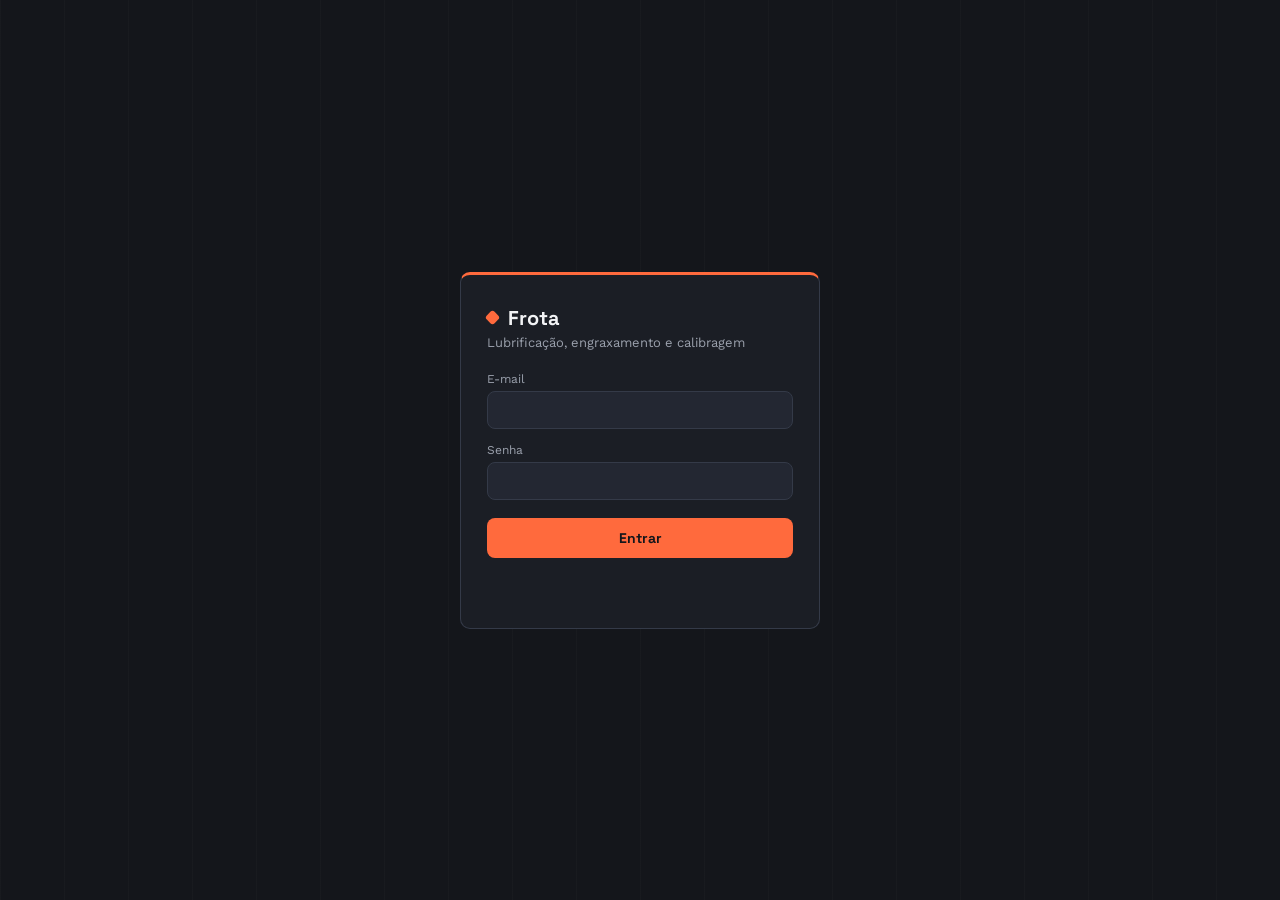
==== index.html @ 86162a0f "Add files via upload" ====
<!DOCTYPE html>
<html lang="pt-BR">
<head>
<meta charset="UTF-8" />
<meta name="viewport" content="width=device-width, initial-scale=1.0" />
<title>Entrar • Frota</title>
<link rel="stylesheet" href="./style.css" />
</head>
<body>

<div class="login-wrap">
  <div class="login-card">
    <div class="brand"><span class="dot"></span> Frota</div>
    <p class="sub">Lubrificação, engraxamento e calibragem</p>

    <form id="login-form">
      <div class="field">
        <label for="email">E-mail</label>
        <input type="email" id="email" required autocomplete="username" />
      </div>
      <div class="field">
        <label for="senha">Senha</label>
        <input type="password" id="senha" required autocomplete="current-password" />
      </div>
      <button type="submit" class="btn-primary" id="btn-entrar">Entrar</button>
      <p class="form-msg" id="msg"></p>
    </form>
  </div>
</div>

<script type="module">
  import { supabase } from './supabaseClient.js';

  // Se já estiver logado, vai direto pro quadro de lubrificação
  const { data: { session } } = await supabase.auth.getSession();
  if(session){ window.location.href = './lubrificacao.html'; }

  const form = document.getElementById('login-form');
  const msg = document.getElementById('msg');
  const btn = document.getElementById('btn-entrar');

  form.addEventListener('submit', async (e) => {
    e.preventDefault();
    btn.disabled = true;
    msg.textContent = '';
    msg.className = 'form-msg';

    const email = document.getElementById('email').value.trim();
    const senha = document.getElementById('senha').value;

    const { error } = await supabase.auth.signInWithPassword({ email, password: senha });

    if(error){
      msg.textContent = 'E-mail ou senha inválidos.';
      msg.className = 'form-msg error';
      btn.disabled = false;
      return;
    }
    window.location.href = './lubrificacao.html';
  });
</script>

</body>
</html>
---- style.css ----
/* ===== Frota • Lubrificação & Calibragem =====
   Identidade: painel de operação de pátio — asfalto escuro,
   laranja de sinalização para ação, placas em fonte mono. */

@import url('https://fonts.googleapis.com/css2?family=Space+Grotesk:wght@500;600;700&family=JetBrains+Mono:wght@500;700&family=Work+Sans:wght@400;500;600&display=swap');

:root{
  --bg: #14161B;
  --panel: #1B1E25;
  --panel-2: #232732;
  --panel-3: #2B303C;
  --border: #343A48;
  --text: #F2F3F5;
  --text-dim: #9AA0AC;
  --accent: #FF6A3D;
  --accent-dim: #C2502C;
  --truck: #FFC145;
  --conjunto: #3FD6A3;
  --danger: #FF5C5C;
  --radius: 10px;
  --font-display: 'Space Grotesk', 'Work Sans', sans-serif;
  --font-body: 'Work Sans', sans-serif;
  --font-plate: 'JetBrains Mono', monospace;
}

*{ box-sizing: border-box; }

html, body{
  margin:0; padding:0;
  background: var(--bg);
  color: var(--text);
  font-family: var(--font-body);
  min-height: 100vh;
}

body{
  background-image:
    repeating-linear-gradient(90deg, rgba(255,255,255,0.02) 0 1px, transparent 1px 64px);
}

a{ color: inherit; }

::selection{ background: var(--accent); color: #14161B; }

/* ---------- Top bar ---------- */
.topbar{
  display:flex; align-items:center; justify-content:space-between;
  padding: 14px 22px;
  background: var(--panel);
  border-bottom: 3px solid var(--accent);
  position: sticky; top:0; z-index: 50;
}
.topbar .brand{
  display:flex; align-items:center; gap:10px;
  font-family: var(--font-display);
  font-weight: 700;
  font-size: 18px;
  letter-spacing: 0.2px;
}
.topbar .brand .dot{
  width:10px; height:10px; border-radius: 3px;
  background: var(--accent);
  transform: rotate(45deg);
  flex: none;
}
.topbar nav{ display:flex; gap:6px; align-items:center; }
.topbar nav a{
  text-decoration:none;
  padding: 8px 14px;
  border-radius: 8px;
  font-family: var(--font-display);
  font-weight: 600;
  font-size: 14px;
  color: var(--text-dim);
  border: 1px solid transparent;
}
.topbar nav a.active{
  color: var(--text);
  background: var(--panel-3);
  border-color: var(--border);
}
.topbar nav a:hover{ color: var(--text); }
.topbar .user{
  display:flex; align-items:center; gap:12px;
  font-size: 13px; color: var(--text-dim);
}
.btn-logout{
  background: transparent;
  border: 1px solid var(--border);
  color: var(--text-dim);
  padding: 7px 12px;
  border-radius: 8px;
  cursor:pointer;
  font-family: var(--font-body);
  font-size: 13px;
}
.btn-logout:hover{ border-color: var(--danger); color: var(--danger); }

/* ---------- Page header ---------- */
.page-head{
  padding: 20px 22px 6px;
}
.page-head h1{
  font-family: var(--font-display);
  font-size: 22px;
  margin: 0 0 4px;
}
.page-head p{
  margin:0; color: var(--text-dim); font-size: 14px;
}
.legend{
  display:flex; gap:16px; margin-top:10px; font-size: 12px; color: var(--text-dim);
}
.legend span{ display:flex; align-items:center; gap:6px; }
.legend i{ width:10px; height:10px; border-radius:3px; display:inline-block; }
.legend i.truck{ background: var(--truck); }
.legend i.conjunto{ background: var(--conjunto); }

/* ---------- Board ---------- */
.board{
  display:flex;
  gap: 14px;
  padding: 16px 22px 40px;
  overflow-x: auto;
  align-items: flex-start;
}
.column{
  background: var(--panel);
  border: 1px solid var(--border);
  border-radius: var(--radius);
  min-width: 250px;
  max-width: 270px;
  flex: 1 0 250px;
  display:flex; flex-direction:column;
  max-height: calc(100vh - 190px);
}
.column.pool{
  border-style: dashed;
  background: transparent;
}
.column-header{
  display:flex; align-items:center; justify-content:space-between;
  padding: 12px 14px;
  border-bottom: 1px solid var(--border);
  font-family: var(--font-display);
  font-weight: 600;
  font-size: 14px;
  position: sticky; top:0;
  background: inherit;
  border-radius: var(--radius) var(--radius) 0 0;
}
.column-header .count{
  font-family: var(--font-body);
  font-weight: 500;
  font-size: 12px;
  color: var(--text-dim);
  background: var(--panel-3);
  padding: 2px 8px;
  border-radius: 999px;
}
.column-header input.rotulo-edit{
  background: transparent;
  border: none;
  color: var(--text);
  font-family: var(--font-display);
  font-weight: 600;
  font-size: 14px;
  width: 100%;
  padding: 0;
}
.column-header input.rotulo-edit:focus{
  outline: 1px dashed var(--accent);
}
.column-body{
  padding: 10px;
  display:flex; flex-direction: column; gap: 8px;
  overflow-y:auto;
}
.column-body:empty::after{
  content: "Sem placas nesta coluna";
  color: var(--text-dim);
  font-size: 12px;
  padding: 10px 4px;
  display:block;
}
.column.drag-over{ border-color: var(--accent); }

/* ---------- Card ---------- */
.card{
  background: var(--panel-2);
  border: 1px solid var(--border);
  border-left: 4px solid var(--truck);
  border-radius: 8px;
  padding: 9px 10px;
  cursor: grab;
  transition: transform .12s ease, box-shadow .12s ease;
}
.card:active{ cursor: grabbing; }
.card.conjunto{ border-left-color: var(--conjunto); }
.card.dragging{ opacity: .4; }
.card:hover{ transform: translateY(-1px); box-shadow: 0 4px 14px rgba(0,0,0,.35); }

.card-top{
  display:flex; align-items:center; justify-content:space-between;
  margin-bottom: 6px;
}
.tipo-badge{
  font-size: 10px;
  font-weight: 700;
  text-transform: uppercase;
  letter-spacing: .04em;
  color: var(--bg);
  background: var(--truck);
  padding: 2px 6px;
  border-radius: 4px;
}
.card.conjunto .tipo-badge{ background: var(--conjunto); }

.move-menu{ display:flex; align-items:center; gap:3px; }
.mv-btn{
  width: 20px; height:20px;
  border-radius: 5px;
  border: 1px solid var(--border);
  background: var(--panel-3);
  color: var(--text-dim);
  cursor:pointer;
  font-size: 12px;
  line-height: 1;
  display:flex; align-items:center; justify-content:center;
  padding: 0;
}
.mv-btn:hover{ color: var(--text); border-color: var(--accent); }
.mv-select{
  background: var(--panel-3);
  color: var(--text-dim);
  border: 1px solid var(--border);
  border-radius: 5px;
  font-size: 10px;
  padding: 2px;
  max-width: 62px;
}

.plate{
  font-family: var(--font-plate);
  letter-spacing: 1px;
}
.plate.placa{
  font-size: 16px;
  font-weight: 700;
  color: var(--text);
}
.plate.reboque{
  font-size: 11px;
  font-weight: 500;
  color: var(--text-dim);
  margin-top: 2px;
}

/* ---------- Login ---------- */
.login-wrap{
  min-height: 100vh;
  display:flex; align-items:center; justify-content:center;
  padding: 20px;
}
.login-card{
  width: 100%; max-width: 360px;
  background: var(--panel);
  border: 1px solid var(--border);
  border-top: 3px solid var(--accent);
  border-radius: var(--radius);
  padding: 30px 26px;
}
.login-card .brand{
  display:flex; align-items:center; gap:10px;
  font-family: var(--font-display); font-weight:700; font-size: 20px;
  margin-bottom: 4px;
}
.login-card .brand .dot{
  width:11px; height:11px; border-radius:3px; background: var(--accent); transform: rotate(45deg);
}
.login-card p.sub{ color: var(--text-dim); font-size: 13px; margin: 0 0 22px; }
.field{ margin-bottom: 14px; }
.field label{ display:block; font-size: 12px; color: var(--text-dim); margin-bottom: 5px; }
.field input{
  width:100%;
  background: var(--panel-2);
  border: 1px solid var(--border);
  border-radius: 8px;
  padding: 10px 12px;
  color: var(--text);
  font-family: var(--font-body);
  font-size: 14px;
}
.field input:focus{ outline: none; border-color: var(--accent); }
.btn-primary{
  width:100%;
  background: var(--accent);
  color: #14161B;
  border: none;
  border-radius: 8px;
  padding: 11px;
  font-family: var(--font-display);
  font-weight: 700;
  font-size: 14px;
  cursor:pointer;
  margin-top: 4px;
}
.btn-primary:hover{ background: #ff7c53; }
.btn-primary:disabled{ opacity:.6; cursor:default; }
.form-msg{ font-size: 12px; margin-top: 12px; min-height: 16px; }
.form-msg.error{ color: var(--danger); }
.form-msg.ok{ color: var(--conjunto); }

@media (max-width: 640px){
  .topbar{ flex-wrap: wrap; gap:10px; }
  .board{ padding: 12px; }
}
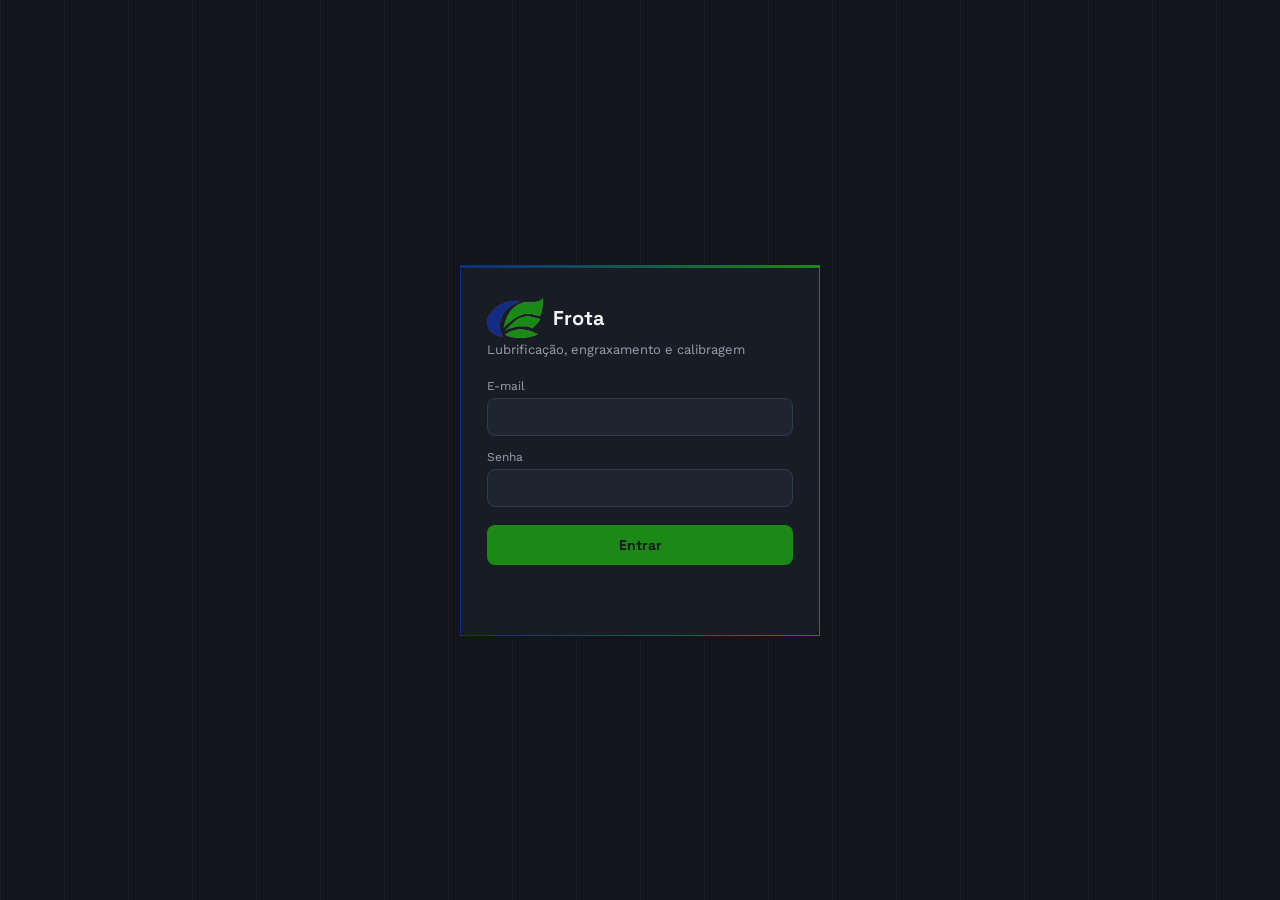
==== commit 7200ffa8: "Add files via upload" ====
--- a/index.html
+++ b/index.html
@@ -5,12 +5,15 @@
 <meta name="viewport" content="width=device-width, initial-scale=1.0" />
 <title>Entrar • Frota</title>
 <link rel="stylesheet" href="./style.css" />
+<link rel="icon" type="image/png" href="./assets/favicon-32.png" sizes="32x32" />
+<link rel="icon" type="image/png" href="./assets/favicon-16.png" sizes="16x16" />
+<link rel="apple-touch-icon" href="./assets/favicon-180.png" />
 </head>
 <body>
 
 <div class="login-wrap">
   <div class="login-card">
-    <div class="brand"><span class="dot"></span> Frota</div>
+    <div class="brand"><img class="logo-mark" src="./assets/logo.png" alt="Logo da empresa" /> Frota</div>
     <p class="sub">Lubrificação, engraxamento e calibragem</p>
 
     <form id="login-form">
--- a/style.css
+++ b/style.css
@@ -1,21 +1,24 @@
 /* ===== Frota • Lubrificação & Calibragem =====
-   Identidade: painel de operação de pátio — asfalto escuro,
-   laranja de sinalização para ação, placas em fonte mono. */
+   Identidade: painel de operação de pátio, nas cores da marca
+   (verde e azul do logotipo), placas em fonte mono. */
 
 @import url('https://fonts.googleapis.com/css2?family=Space+Grotesk:wght@500;600;700&family=JetBrains+Mono:wght@500;700&family=Work+Sans:wght@400;500;600&display=swap');
 
 :root{
-  --bg: #14161B;
-  --panel: #1B1E25;
-  --panel-2: #232732;
-  --panel-3: #2B303C;
-  --border: #343A48;
+  --bg: #12151B;
+  --panel: #181C24;
+  --panel-2: #1F2530;
+  --panel-3: #262E3B;
+  --border: #303A4A;
   --text: #F2F3F5;
-  --text-dim: #9AA0AC;
-  --accent: #FF6A3D;
-  --accent-dim: #C2502C;
+  --text-dim: #97A1B0;
+  --accent: #1B8915;
+  --accent-dim: #146B10;
+  --accent-light: #2FAE28;
+  --brand-blue: #112C82;
+  --brand-blue-light: #3255C4;
   --truck: #FFC145;
-  --conjunto: #3FD6A3;
+  --conjunto: #4C7BFF;
   --danger: #FF5C5C;
   --radius: 10px;
   --font-display: 'Space Grotesk', 'Work Sans', sans-serif;
@@ -47,7 +50,8 @@
   display:flex; align-items:center; justify-content:space-between;
   padding: 14px 22px;
   background: var(--panel);
-  border-bottom: 3px solid var(--accent);
+  border-bottom: 3px solid transparent;
+  border-image: linear-gradient(90deg, var(--brand-blue), var(--accent)) 1;
   position: sticky; top:0; z-index: 50;
 }
 .topbar .brand{
@@ -57,10 +61,8 @@
   font-size: 18px;
   letter-spacing: 0.2px;
 }
-.topbar .brand .dot{
-  width:10px; height:10px; border-radius: 3px;
-  background: var(--accent);
-  transform: rotate(45deg);
+.topbar .brand .logo-mark{
+  height: 28px; width: auto;
   flex: none;
 }
 .topbar nav{ display:flex; gap:6px; align-items:center; }
@@ -139,7 +141,7 @@
   background: transparent;
 }
 .column-header{
-  display:flex; align-items:center; justify-content:space-between;
+  display:flex; flex-direction: column; gap: 4px;
   padding: 12px 14px;
   border-bottom: 1px solid var(--border);
   font-family: var(--font-display);
@@ -149,6 +151,61 @@
   background: inherit;
   border-radius: var(--radius) var(--radius) 0 0;
 }
+.col-head-top{
+  display:flex; align-items:center; justify-content:space-between;
+  gap: 8px;
+}
+.col-head-actions{
+  display:flex; align-items:center; gap: 6px; flex: none;
+}
+.col-date{
+  font-family: var(--font-plate);
+  letter-spacing: .5px;
+}
+.col-resp{
+  font-family: var(--font-body);
+  font-weight: 500;
+  font-size: 12px;
+  color: var(--text-dim);
+}
+.col-edit-btn{
+  width: 22px; height:22px;
+  border-radius: 5px;
+  border: 1px solid var(--border);
+  background: var(--panel-3);
+  color: var(--text-dim);
+  cursor:pointer;
+  font-size: 12px;
+  line-height: 1;
+  display:flex; align-items:center; justify-content:center;
+  padding: 0;
+  flex: none;
+}
+.col-edit-btn:hover{ color: var(--text); border-color: var(--accent); }
+.col-edit-form{
+  display:flex; flex-direction: column; gap: 6px;
+}
+.col-edit-input{
+  width: 100%;
+  background: var(--panel-3);
+  border: 1px solid var(--border);
+  border-radius: 6px;
+  color: var(--text);
+  font-family: var(--font-body);
+  font-size: 12px;
+  padding: 6px 8px;
+}
+.col-edit-input:focus{ outline: none; border-color: var(--accent); }
+.col-edit-actions{
+  display:flex; gap: 6px;
+}
+.col-edit-actions .btn-save, .col-edit-actions .btn-cancel{
+  flex:1; border-radius: 6px; padding: 5px 0; font-size: 11px;
+  font-family: var(--font-body); font-weight: 600; cursor:pointer;
+  border: 1px solid var(--border);
+}
+.col-edit-actions .btn-save{ background: var(--accent); border-color: var(--accent); color:#14161B; }
+.col-edit-actions .btn-cancel{ background: transparent; color: var(--text-dim); }
 .column-header .count{
   font-family: var(--font-body);
   font-weight: 500;
@@ -170,6 +227,21 @@
 }
 .column-header input.rotulo-edit:focus{
   outline: 1px dashed var(--accent);
+}
+.card-field{
+  display:flex; align-items: baseline; gap: 6px;
+  margin-top: 4px;
+}
+.card-field:first-of-type{ margin-top: 0; }
+.card-field-label{
+  font-family: var(--font-body);
+  font-size: 10px;
+  font-weight: 600;
+  text-transform: uppercase;
+  letter-spacing: .04em;
+  color: var(--text-dim);
+  min-width: 60px;
+  flex: none;
 }
 .column-body{
   padding: 10px;
@@ -216,9 +288,8 @@
 }
 .card.conjunto .tipo-badge{ background: var(--conjunto); }
 
-.move-menu{ display:flex; align-items:center; gap:3px; }
-.mv-btn{
-  width: 20px; height:20px;
+.edit-btn{
+  width: 22px; height:22px;
   border-radius: 5px;
   border: 1px solid var(--border);
   background: var(--panel-3);
@@ -229,16 +300,52 @@
   display:flex; align-items:center; justify-content:center;
   padding: 0;
 }
-.mv-btn:hover{ color: var(--text); border-color: var(--accent); }
-.mv-select{
-  background: var(--panel-3);
-  color: var(--text-dim);
-  border: 1px solid var(--border);
-  border-radius: 5px;
-  font-size: 10px;
-  padding: 2px;
-  max-width: 62px;
-}
+.edit-btn:hover{ color: var(--text); border-color: var(--accent); }
+
+.card.editing{ cursor: default; }
+.edit-input{
+  width: 100%;
+  background: var(--panel-3);
+  border: 1px solid var(--border);
+  border-radius: 6px;
+  color: var(--text);
+  font-family: var(--font-plate);
+  font-size: 13px;
+  padding: 6px 8px;
+  margin-top: 6px;
+  letter-spacing: .5px;
+}
+.edit-input:focus{ outline: none; border-color: var(--accent); }
+.edit-input.placa-input{ margin-top: 0; }
+.edit-error{
+  color: var(--danger);
+  font-size: 11px;
+  margin-top: 6px;
+}
+.edit-actions{
+  display:flex; gap: 6px; margin-top: 8px;
+}
+.btn-save, .btn-cancel{
+  flex: 1;
+  border-radius: 6px;
+  padding: 6px 0;
+  font-size: 12px;
+  font-family: var(--font-body);
+  font-weight: 600;
+  cursor: pointer;
+  border: 1px solid var(--border);
+}
+.btn-save{
+  background: var(--accent);
+  border-color: var(--accent);
+  color: #14161B;
+}
+.btn-save:hover{ background: var(--accent-light); }
+.btn-cancel{
+  background: transparent;
+  color: var(--text-dim);
+}
+.btn-cancel:hover{ color: var(--text); border-color: var(--text-dim); }
 
 .plate{
   font-family: var(--font-plate);
@@ -266,7 +373,8 @@
   width: 100%; max-width: 360px;
   background: var(--panel);
   border: 1px solid var(--border);
-  border-top: 3px solid var(--accent);
+  border-top: 3px solid transparent;
+  border-image: linear-gradient(90deg, var(--brand-blue), var(--accent)) 1;
   border-radius: var(--radius);
   padding: 30px 26px;
 }
@@ -275,8 +383,8 @@
   font-family: var(--font-display); font-weight:700; font-size: 20px;
   margin-bottom: 4px;
 }
-.login-card .brand .dot{
-  width:11px; height:11px; border-radius:3px; background: var(--accent); transform: rotate(45deg);
+.login-card .brand .logo-mark{
+  height: 40px; width: auto;
 }
 .login-card p.sub{ color: var(--text-dim); font-size: 13px; margin: 0 0 22px; }
 .field{ margin-bottom: 14px; }
@@ -305,7 +413,7 @@
   cursor:pointer;
   margin-top: 4px;
 }
-.btn-primary:hover{ background: #ff7c53; }
+.btn-primary:hover{ background: var(--accent-light); }
 .btn-primary:disabled{ opacity:.6; cursor:default; }
 .form-msg{ font-size: 12px; margin-top: 12px; min-height: 16px; }
 .form-msg.error{ color: var(--danger); }
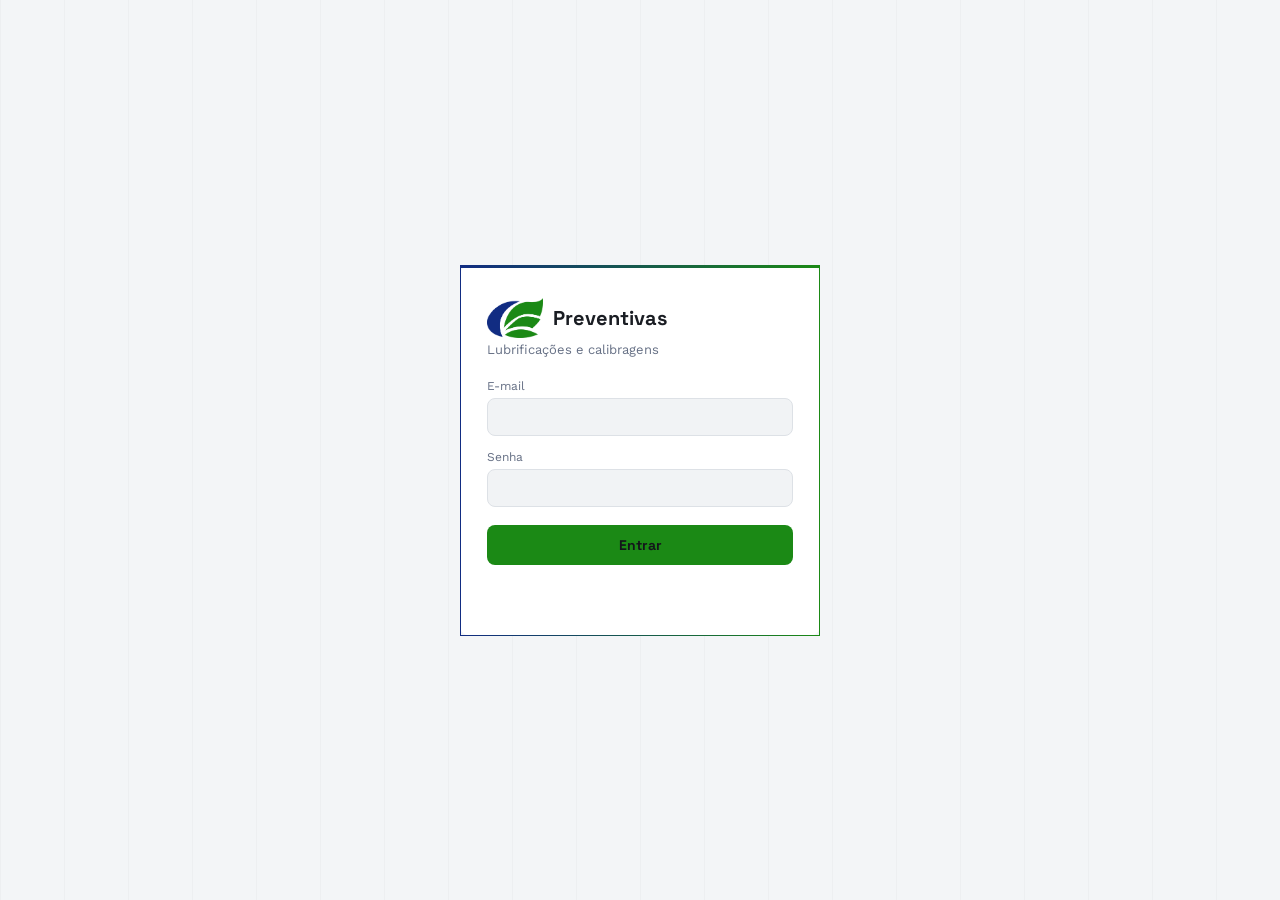
==== commit 1e754687: "Add files via upload" ====
--- a/index.html
+++ b/index.html
@@ -13,8 +13,8 @@
 
 <div class="login-wrap">
   <div class="login-card">
-    <div class="brand"><img class="logo-mark" src="./assets/logo.png" alt="Logo da empresa" /> Frota</div>
-    <p class="sub">Lubrificação, engraxamento e calibragem</p>
+    <div class="brand"><img class="logo-mark" src="./assets/logo.png" alt="Logo da empresa" /> Preventivas</div>
+    <p class="sub">Lubrificações e calibragens</p>
 
     <form id="login-form">
       <div class="field">
--- a/style.css
+++ b/style.css
@@ -5,21 +5,21 @@
 @import url('https://fonts.googleapis.com/css2?family=Space+Grotesk:wght@500;600;700&family=JetBrains+Mono:wght@500;700&family=Work+Sans:wght@400;500;600&display=swap');
 
 :root{
-  --bg: #12151B;
-  --panel: #181C24;
-  --panel-2: #1F2530;
-  --panel-3: #262E3B;
-  --border: #303A4A;
-  --text: #F2F3F5;
-  --text-dim: #97A1B0;
+  --bg: #F3F5F7;
+  --panel: #FFFFFF;
+  --panel-2: #F1F3F5;
+  --panel-3: #E7EAEE;
+  --border: #DDE1E6;
+  --text: #1A1D23;
+  --text-dim: #667085;
   --accent: #1B8915;
   --accent-dim: #146B10;
   --accent-light: #2FAE28;
   --brand-blue: #112C82;
   --brand-blue-light: #3255C4;
-  --truck: #FFC145;
-  --conjunto: #4C7BFF;
-  --danger: #FF5C5C;
+  --truck: #2E9E45;
+  --conjunto: #3163E0;
+  --danger: #E0453C;
   --radius: 10px;
   --font-display: 'Space Grotesk', 'Work Sans', sans-serif;
   --font-body: 'Work Sans', sans-serif;
@@ -38,7 +38,7 @@
 
 body{
   background-image:
-    repeating-linear-gradient(90deg, rgba(255,255,255,0.02) 0 1px, transparent 1px 64px);
+    repeating-linear-gradient(90deg, rgba(0,0,0,0.025) 0 1px, transparent 1px 64px);
 }
 
 a{ color: inherit; }
@@ -61,10 +61,26 @@
   font-size: 18px;
   letter-spacing: 0.2px;
 }
+.topbar-left{
+  display:flex; align-items:center; gap: 16px;
+}
 .topbar .brand .logo-mark{
   height: 28px; width: auto;
   flex: none;
 }
+.btn-novo-veiculo{
+  background: var(--accent);
+  color: #12151B;
+  border: none;
+  border-radius: 8px;
+  padding: 7px 13px;
+  font-family: var(--font-body);
+  font-weight: 600;
+  font-size: 13px;
+  cursor: pointer;
+  white-space: nowrap;
+}
+.btn-novo-veiculo:hover{ background: var(--accent-light); }
 .topbar nav{ display:flex; gap:6px; align-items:center; }
 .topbar nav a{
   text-decoration:none;
@@ -134,7 +150,6 @@
   max-width: 270px;
   flex: 1 0 250px;
   display:flex; flex-direction:column;
-  max-height: calc(100vh - 190px);
 }
 .column.pool{
   border-style: dashed;
@@ -246,7 +261,6 @@
 .column-body{
   padding: 10px;
   display:flex; flex-direction: column; gap: 8px;
-  overflow-y:auto;
 }
 .column-body:empty::after{
   content: "Sem placas nesta coluna";
@@ -281,7 +295,7 @@
   font-weight: 700;
   text-transform: uppercase;
   letter-spacing: .04em;
-  color: var(--bg);
+  color: #FFFFFF;
   background: var(--truck);
   padding: 2px 6px;
   border-radius: 4px;
@@ -346,6 +360,20 @@
   color: var(--text-dim);
 }
 .btn-cancel:hover{ color: var(--text); border-color: var(--text-dim); }
+.btn-delete{
+  width: 100%;
+  margin-top: 8px;
+  background: transparent;
+  border: 1px solid var(--danger);
+  color: var(--danger);
+  border-radius: 6px;
+  padding: 6px 0;
+  font-size: 12px;
+  font-family: var(--font-body);
+  font-weight: 600;
+  cursor: pointer;
+}
+.btn-delete:hover{ background: rgba(255,92,92,0.12); }
 
 .plate{
   font-family: var(--font-plate);
@@ -423,3 +451,35 @@
   .topbar{ flex-wrap: wrap; gap:10px; }
   .board{ padding: 12px; }
 }
+
+/* ---------- Modal (novo veículo) ---------- */
+.modal-overlay{
+  position: fixed; inset: 0;
+  background: rgba(0,0,0,.55);
+  display:flex; align-items:center; justify-content:center;
+  z-index: 300;
+  padding: 20px;
+}
+.modal{
+  width: 100%; max-width: 340px;
+  background: var(--panel);
+  border: 1px solid var(--border);
+  border-top: 3px solid var(--accent);
+  border-radius: var(--radius);
+  padding: 22px 20px;
+}
+.modal h2{
+  font-family: var(--font-display);
+  font-size: 16px;
+  margin: 0 0 14px;
+  color: var(--text);
+}
+.modal .edit-input{ margin-top: 10px; }
+.modal .edit-input:first-of-type{ margin-top: 0; }
+.modal-error{
+  color: var(--danger);
+  font-size: 12px;
+  margin-top: 8px;
+  min-height: 14px;
+}
+.modal .edit-actions{ margin-top: 14px; }
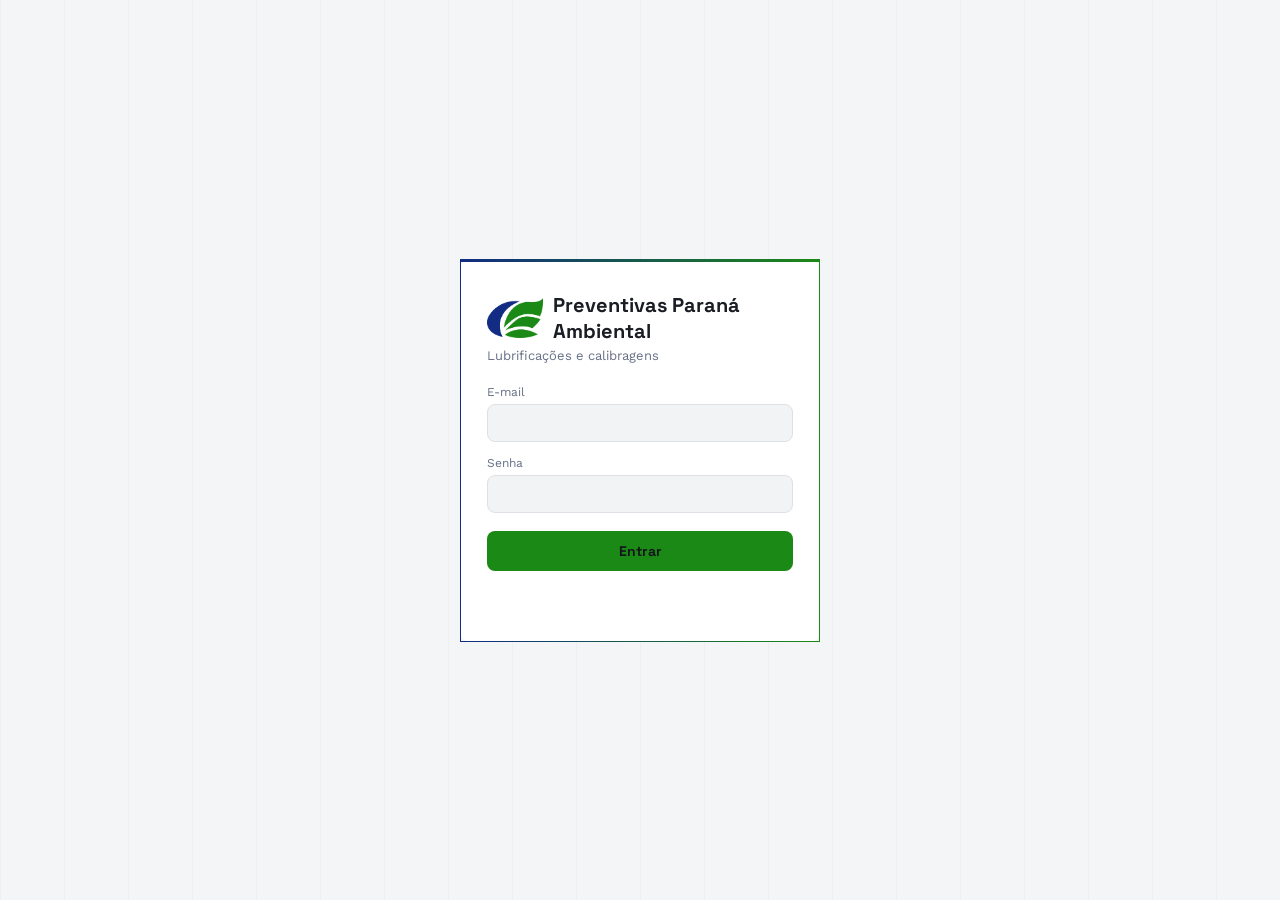
==== commit 9e3fe104: "Add files via upload" ====
--- a/index.html
+++ b/index.html
@@ -13,7 +13,7 @@
 
 <div class="login-wrap">
   <div class="login-card">
-    <div class="brand"><img class="logo-mark" src="./assets/logo.png" alt="Logo da empresa" /> Preventivas</div>
+    <div class="brand"><img class="logo-mark" src="./assets/logo.png" alt="Logo da empresa" /> Preventivas Paraná Ambiental</div>
     <p class="sub">Lubrificações e calibragens</p>
 
     <form id="login-form">
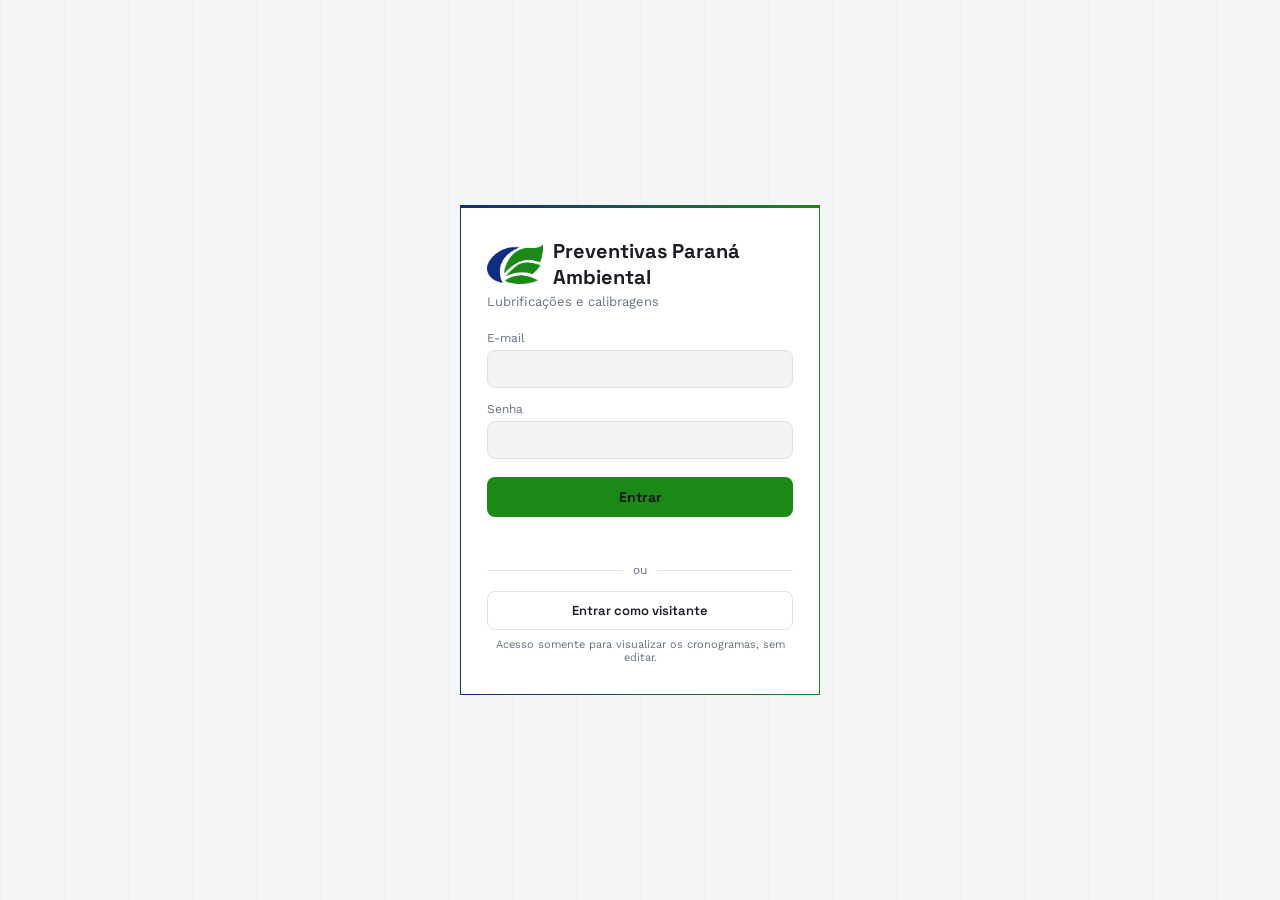
==== commit 013fb4e8: "Add files via upload" ====
--- a/index.html
+++ b/index.html
@@ -28,6 +28,10 @@
       <button type="submit" class="btn-primary" id="btn-entrar">Entrar</button>
       <p class="form-msg" id="msg"></p>
     </form>
+
+    <div class="visitor-divider"><span>ou</span></div>
+    <button type="button" class="btn-visitor" id="btn-visitante">Entrar como visitante</button>
+    <p class="visitor-hint">Acesso somente para visualizar os cronogramas, sem editar.</p>
   </div>
 </div>
 
@@ -61,6 +65,24 @@
     }
     window.location.href = './lubrificacao.html';
   });
+
+  const btnVisitante = document.getElementById('btn-visitante');
+  const msgVisitante = document.getElementById('msg');
+  btnVisitante.addEventListener('click', async () => {
+    btnVisitante.disabled = true;
+    msg.textContent = '';
+    msg.className = 'form-msg';
+
+    const { error } = await supabase.auth.signInAnonymously();
+
+    if(error){
+      msg.textContent = 'Acesso de visitante indisponível no momento.';
+      msg.className = 'form-msg error';
+      btnVisitante.disabled = false;
+      return;
+    }
+    window.location.href = './lubrificacao.html';
+  });
 </script>
 
 </body>
--- a/style.css
+++ b/style.css
@@ -483,3 +483,46 @@
   min-height: 14px;
 }
 .modal .edit-actions{ margin-top: 14px; }
+
+/* ---------- Acesso visitante (login) ---------- */
+.visitor-divider{
+  display:flex; align-items:center; gap: 10px;
+  margin: 18px 0 14px;
+  color: var(--text-dim);
+  font-size: 12px;
+}
+.visitor-divider::before, .visitor-divider::after{
+  content: '';
+  flex: 1;
+  height: 1px;
+  background: var(--border);
+}
+.btn-visitor{
+  width: 100%;
+  background: transparent;
+  border: 1px solid var(--border);
+  color: var(--text);
+  border-radius: 8px;
+  padding: 10px;
+  font-family: var(--font-display);
+  font-weight: 600;
+  font-size: 13px;
+  cursor: pointer;
+}
+.btn-visitor:hover{ border-color: var(--brand-blue); color: var(--brand-blue); }
+.btn-visitor:disabled{ opacity: .6; cursor: default; }
+.visitor-hint{
+  color: var(--text-dim);
+  font-size: 11px;
+  text-align: center;
+  margin: 8px 0 0;
+}
+.visitor-badge{
+  font-size: 11px;
+  font-weight: 600;
+  color: var(--brand-blue);
+  background: rgba(17,44,130,0.1);
+  border: 1px solid var(--brand-blue);
+  padding: 3px 9px;
+  border-radius: 999px;
+}
